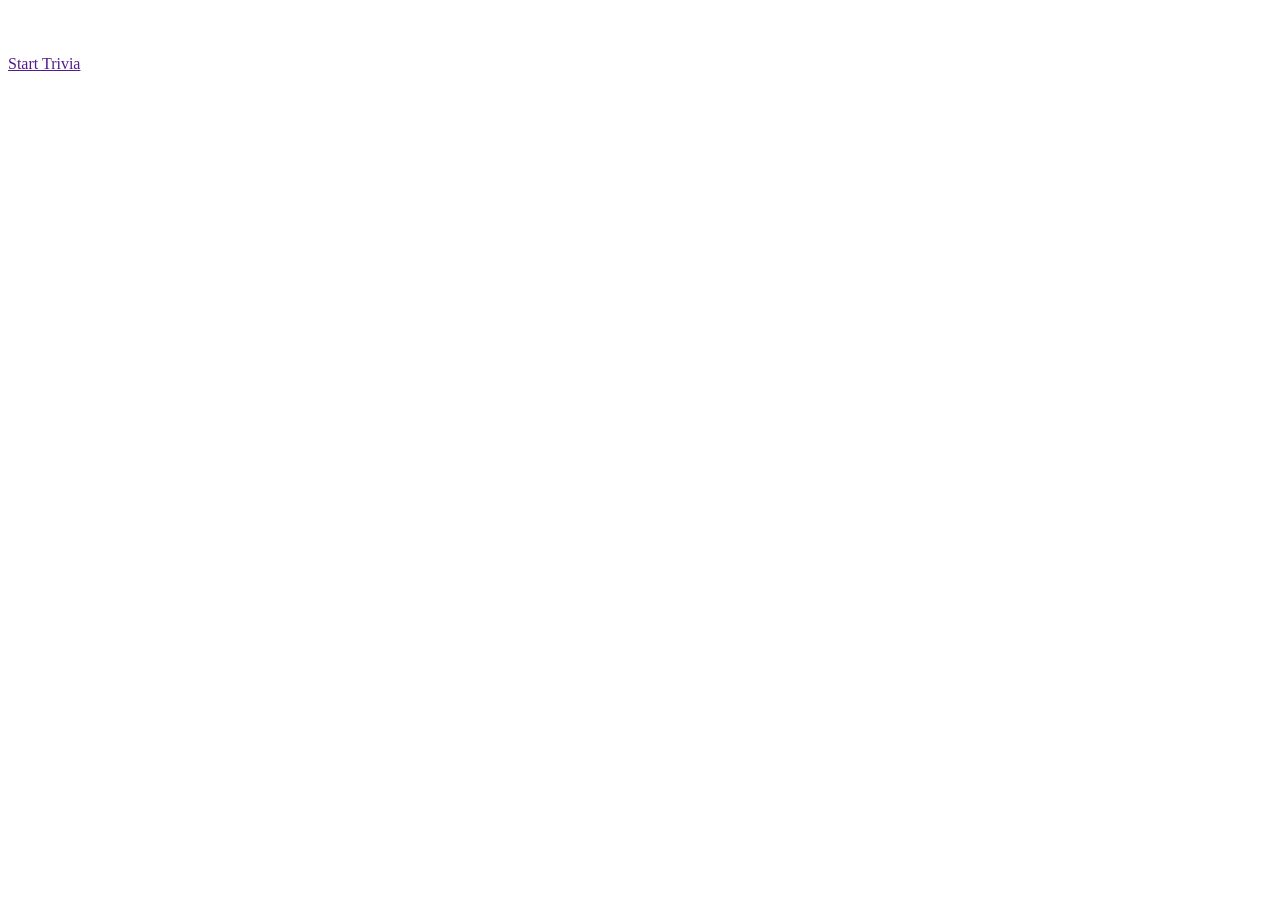
==== characters.html @ 062be9e5 "I Have now linked the characters.html file with home page so that when the user select a character h" ====
<!DOCTYPE html>
<html lang="en">
    <head>
        <meta charset="UTf-8">
        <meta name="viewport"
        content="width=device-width initial-scale=1.0">
        <title>This is Characters page</title>
        <link rel="stylesheet" href="style.css"/>
    </head>
    <body>
        <h1 id="characterName"></h1>
        <img id="characterImage" src="">
        <p id="chardescp"></p>
        <a id="triviaBtn" href="">Start Trivia</a>
        
        <script src="./scripts/data.js"></script>
        <script src="./scripts/character.js"></script>
    </body>
</html>
---- style.css ----
.characters-sec.hidden{
    display: none;
}
.characters-sec {
    display: flex;
}
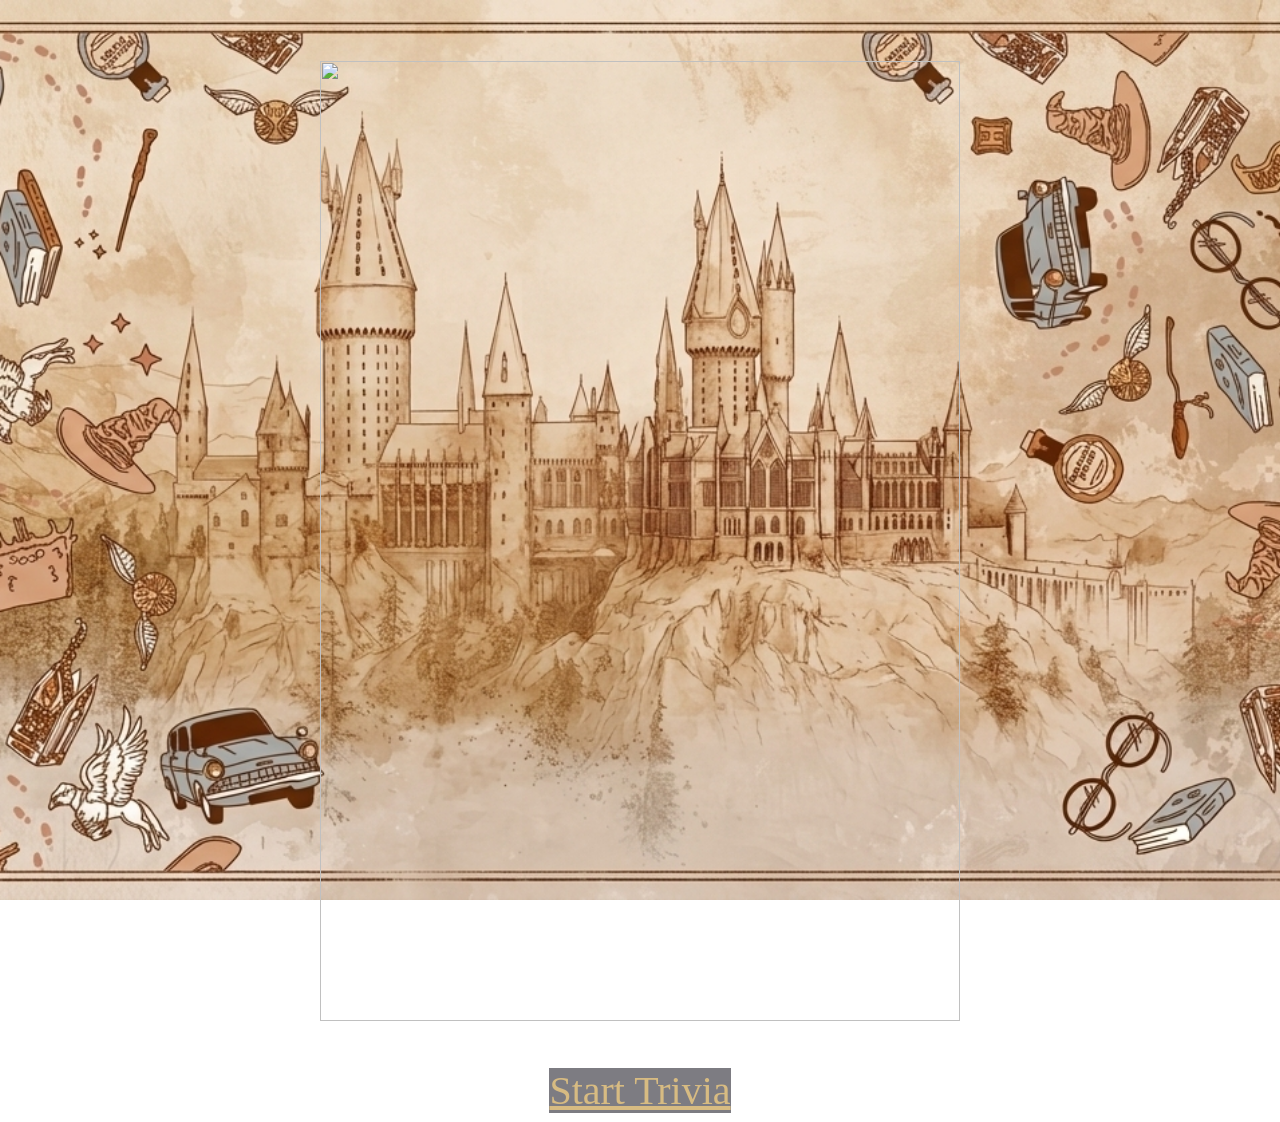
==== commit a0232a31: "Added styling to home page and character page now they look so much better I actually wanted to styl" ====
--- a/characters.html
+++ b/characters.html
@@ -7,11 +7,14 @@
         <title>This is Characters page</title>
         <link rel="stylesheet" href="style.css"/>
     </head>
-    <body>
-        <h1 id="characterName"></h1>
-        <img id="characterImage" src="">
-        <p id="chardescp"></p>
-        <a id="triviaBtn" href="">Start Trivia</a>
+    <body class="characterpg">
+        <section>
+                <h1 id="characterName"></h1>
+                <img id="characterImage" src="">
+                <p id="chardescp"></p>
+                <a id="triviaBtn" href="">Start Trivia</a>
+            </div>
+        </section>
         
         <script src="./scripts/data.js"></script>
         <script src="./scripts/character.js"></script>
--- a/style.css
+++ b/style.css
@@ -1,6 +1,84 @@
+body{
+    background-image: url(./images/harrypottertheme3.jpg);
+    background-repeat: no-repeat;
+    background-size: cover;
+    background-position: center;
+    background-attachment: fixed;
+}
+
+
+.homepg{
+    display: flex;
+    flex-direction: column;
+    justify-content: center;
+    align-items:center;
+    font-size: 1.5rem;
+}
+
+.container{
+    display: flex;
+    justify-content: center;
+    align-items:center;
+    max-width: 80rem;
+    margin: 0 auto;
+    padding: 2rem;
+    font-size: 1.5rem;
+}
+#head1 {
+    font-size: 4rem;
+    background-color: #714e33;
+}
+.character{
+    font-size: 3rem;
+    text-align: center;
+    background-color: #a7724ac5;
+    border-radius: 0.5rem;
+    margin-left: 0.25rem;
+    margin-right: 0.25rem;
+}
+.clickhs{
+    font-size: 2.5rem;
+    background-color: #1c1b2692;
+    color: #d7bb82;
+}
+
 .characters-sec.hidden{
     display: none;
 }
 .characters-sec {
     display: flex;
-}+}
+
+.characterpg {
+    display:flex;
+    flex-direction: column;
+    justify-content: center;
+    align-items: center;
+    text-align: center;
+    font-size: 1.5rem;
+}
+
+
+#characterName{
+    font-size: 4rem;
+    background-color: #714e33cc;
+}
+#characterImage{
+    height: 60rem;
+    width: 40rem;
+}
+#chardescp{
+    font-size: 2.5rem;
+    text-align: center;
+    background-color: #a7724ac5;
+}
+#triviaBtn{
+    font-size: 2.5rem;
+    background-color: #1c1b2692;
+    color: #d7bb82;
+}
+
+
+
+
+
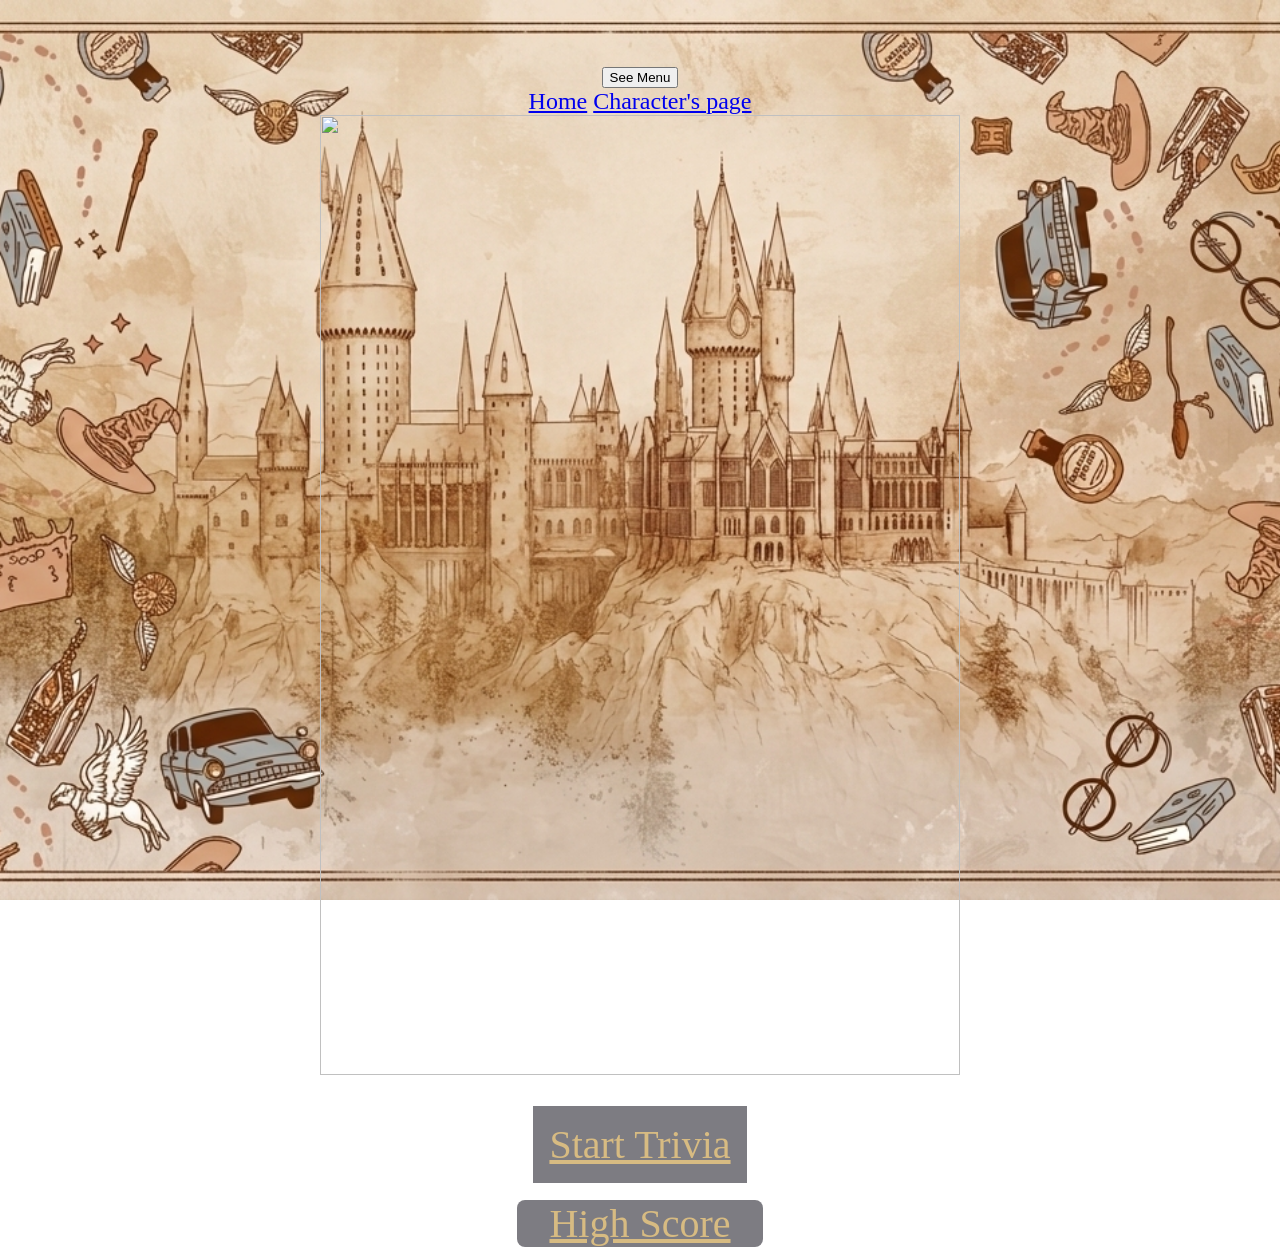
==== commit 01eef332: "I have added questions to Hermiones trivia page and Ron's trivia page too using data.js to put all t" ====
--- a/characters.html
+++ b/characters.html
@@ -10,12 +10,24 @@
     <body class="characterpg">
         <section>
                 <h1 id="characterName"></h1>
+                <div class="dropdownMenu">
+                    <button class="dropBtn">See Menu</button>
+                    <nav class="navHar">
+                        <div class="navGrouping">
+                            <a href="/index.html">Home</a>
+                            <a href="/characters.html">Character's page</a>
+                        </div>
+                    </nav>
+                </div>
                 <img id="characterImage" src="">
                 <p id="chardescp"></p>
+                
                 <a id="triviaBtn" href="">Start Trivia</a>
-            </div>
+                <br>
+                <a id="hsBtn" href="">High Score</a>
+               
+                
         </section>
-        
         <script src="./scripts/data.js"></script>
         <script src="./scripts/character.js"></script>
     </body>
--- a/style.css
+++ b/style.css
@@ -36,10 +36,14 @@
     margin-left: 0.25rem;
     margin-right: 0.25rem;
 }
+#char1 #char2 #char3:hover {
+    cursor:pointer;
+}
 .clickhs{
     font-size: 2.5rem;
     background-color: #1c1b2692;
     color: #d7bb82;
+    cursor: pointer;
 }
 
 .characters-sec.hidden{
@@ -76,9 +80,18 @@
     font-size: 2.5rem;
     background-color: #1c1b2692;
     color: #d7bb82;
+    padding: 1rem;
+    cursor: pointer;
+    border-width: 0 0.2rem 0.2rem 0;
 }
-
-
-
-
-
+#hsBtn{
+    font-size: 2.5rem;
+    background-color: #1c1b2692;
+    color: #d7bb82;
+    width: fit-content;
+    padding: 0 2rem;
+    margin: 2rem auto 0 auto;
+    display: inline-block;
+    border-radius: 0.5rem;
+    cursor: pointer;
+}
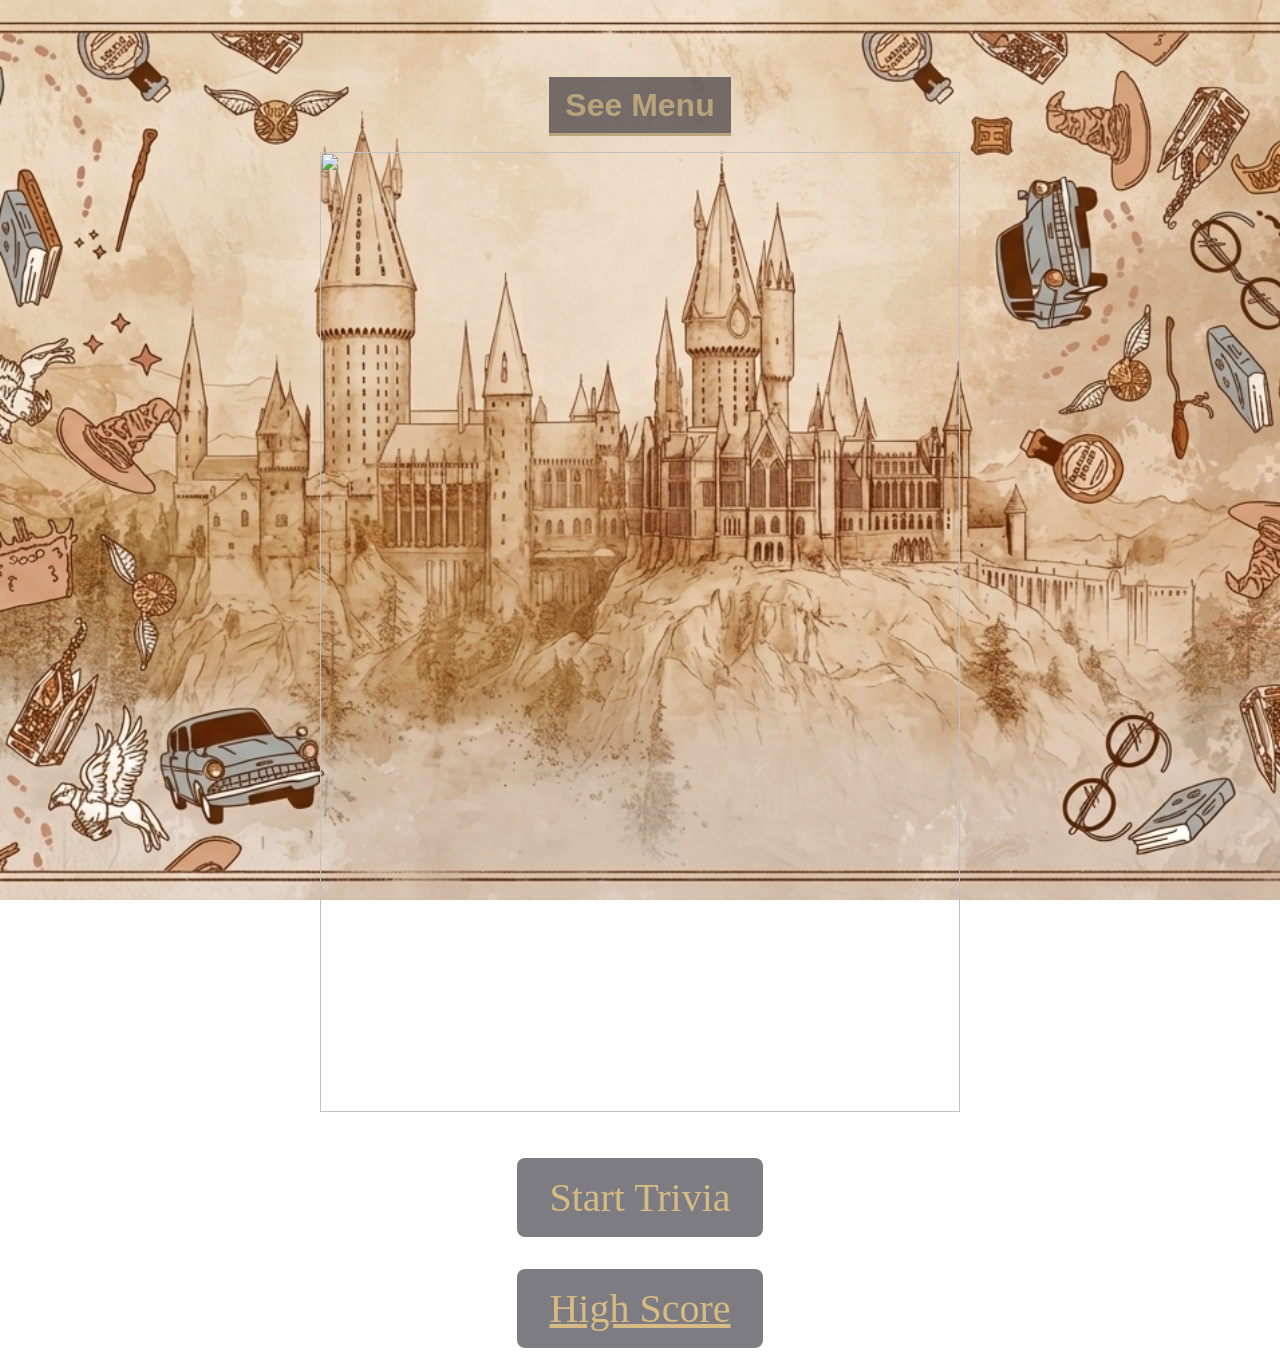
==== commit 71112b67: "Fixed the issue of unable to go to characters page from score page on clicking the go to character's" ====
--- a/characters.html
+++ b/characters.html
@@ -15,7 +15,6 @@
                     <nav class="navHar">
                         <div class="navGrouping">
                             <a href="/index.html">Home</a>
-                            <a href="/characters.html">Character's page</a>
                         </div>
                     </nav>
                 </div>
--- a/style.css
+++ b/style.css
@@ -36,7 +36,7 @@
     margin-left: 0.25rem;
     margin-right: 0.25rem;
 }
-#char1 #char2 #char3:hover {
+#char1, #char2, #char3:hover {
     cursor:pointer;
 }
 .clickhs{
@@ -80,18 +80,91 @@
     font-size: 2.5rem;
     background-color: #1c1b2692;
     color: #d7bb82;
-    padding: 1rem;
+    padding: 1rem 2rem;
+    display: inline-block;
+    text-decoration: none;
+    border-radius: 0.5rem;
     cursor: pointer;
+    transition: 0.2s ease;
     border-width: 0 0.2rem 0.2rem 0;
+}
+#triviaBtn:hover {
+    background-color: #3a2c21b0;
+    transform: scale(1.05);
 }
 #hsBtn{
     font-size: 2.5rem;
     background-color: #1c1b2692;
     color: #d7bb82;
     width: fit-content;
-    padding: 0 2rem;
+    padding: 1rem 2rem;
     margin: 2rem auto 0 auto;
     display: inline-block;
     border-radius: 0.5rem;
     cursor: pointer;
+    transition: 0.2s ease;
+}
+#hsBtn:hover{
+    background-color: #3a2c21b0;
+    transform: scale(1.05);
+}
+.dropdownMenu .dropBtn {
+    background-color: #1c1b2692;
+    color:#d7bb82b6;
+    padding:0.6rem 1rem;
+    font-size: 2rem;
+    font-weight: bold;
+    border-bottom: 0.2rem solid ;
+    transition: 0.5s;
+}
+.dropdownMenu {
+    position: relative;
+    display: block;
+    width: 100%;
+}
+.navHar{
+    background-color: #1c1b2692;
+    color:#d7bb82b6;
+    display:none;
+    position: static;
+    justify-content: space-between;
+    align-items: center;
+    padding: 1rem 2rem;
+    border-bottom:0.5rem solid #d7bb82b6;
+    width: 100%;
+    box-sizing: border-box;
+}
+.navHar.show {
+    display: block;
+}
+.navGrouping {
+    display: flex;
+    flex-direction: row;
+    justify-content: space-around;
+    align-items: center;
+    flex-wrap: wrap;
+    gap: 10px;
+}
+.navGrouping a{
+    font-size: 1.5rem;
+    color: #bd8e67;
+    font-weight: bold;
+    text-decoration: none;
+    overflow-wrap: anywhere;
+    transition: 0.9s;
+}
+.navGrouping a:hover{
+    color: #e9d6c7;
+    transform: translateY(-3px);
+}
+.dropBtn {
+    cursor: pointer;
+    border: none;
+    border-bottom: 5px solid #d7bb82;
+    transition: 0.6s;
+    margin: 1rem;
+}
+.dropBtn:hover{
+    color: #d7bb82;
+    transform: translateY(-3px);
 }
